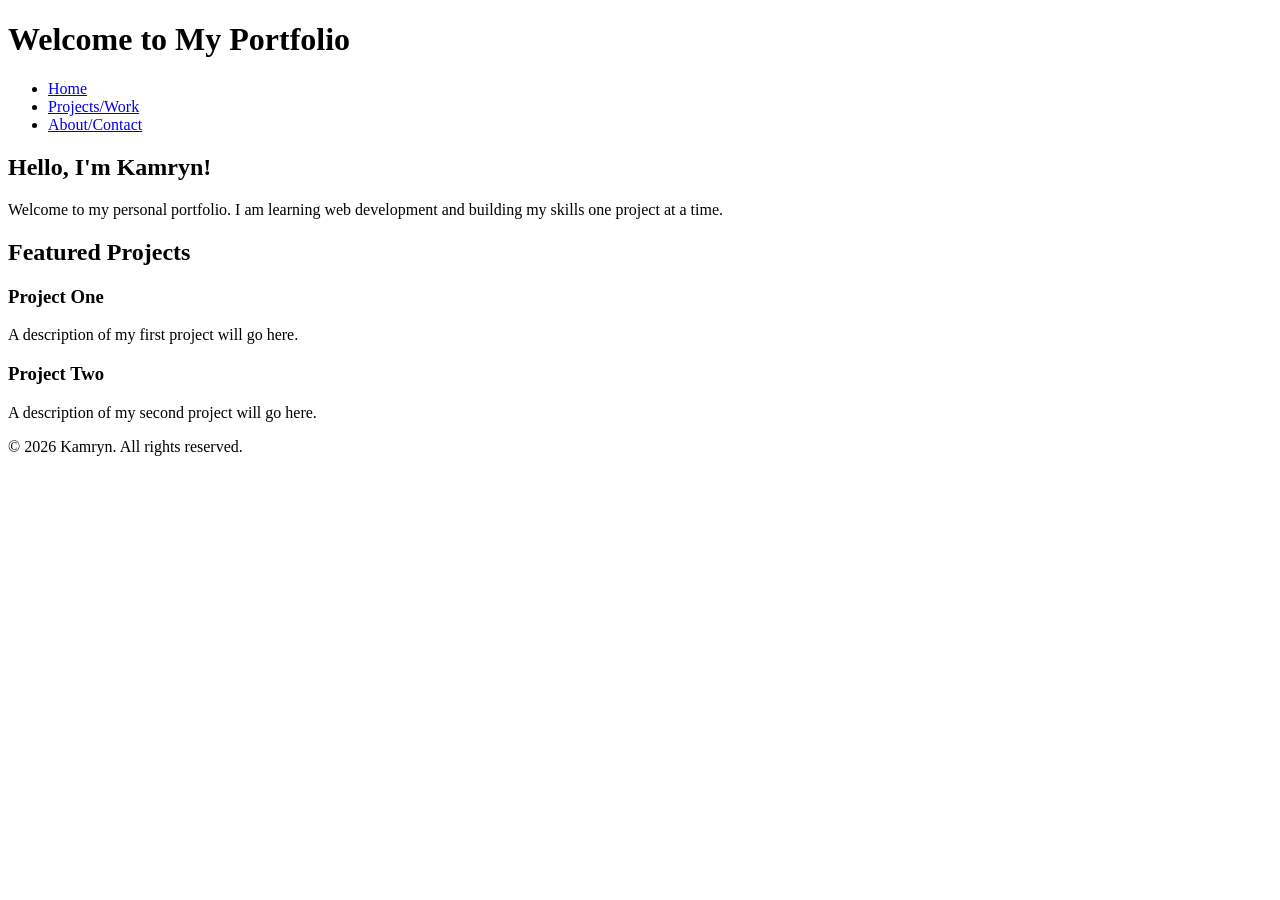
==== index.html @ 4e9c49fb "Add files via upload" ====
<!DOCTYPE html>
<html lang="en">
<head>
    <meta charset="UTF-8">
    <meta name="viewport" content="width=device-width, initial-scale=1.0">
    <title>Home | My Portfolio</title>
</head>
<body>
    <header>
        <h1>Welcome to My Portfolio</h1>

        <nav>
            <ul>
                <li><a href="index.html">Home</a></li>
                <li><a href="projects.html">Projects/Work</a></li>
                <li><a href="about.html">About/Contact</a></li>
            </ul>
        </nav>
    </header>

    <main>
        <section>
            <h2>Hello, I'm Kamryn!</h2>
            <p>
                Welcome to my personal portfolio.
                I am learning web development and building
                my skills one project at a time.
            </p>
        </section>

        <section>
            <h2>Featured Projects</h2>

            <article>
                <h3>Project One</h3>
                <p>A description of my first project will go here.</p>
            </article>

            <article>
                <h3>Project Two</h3>
                <p>A description of my second project will go here.</p>
            </article>
        </section>
    </main>

    <footer>
        <p>&copy; 2026 Kamryn. All rights reserved.</p>
    </footer>
</body>
</html>
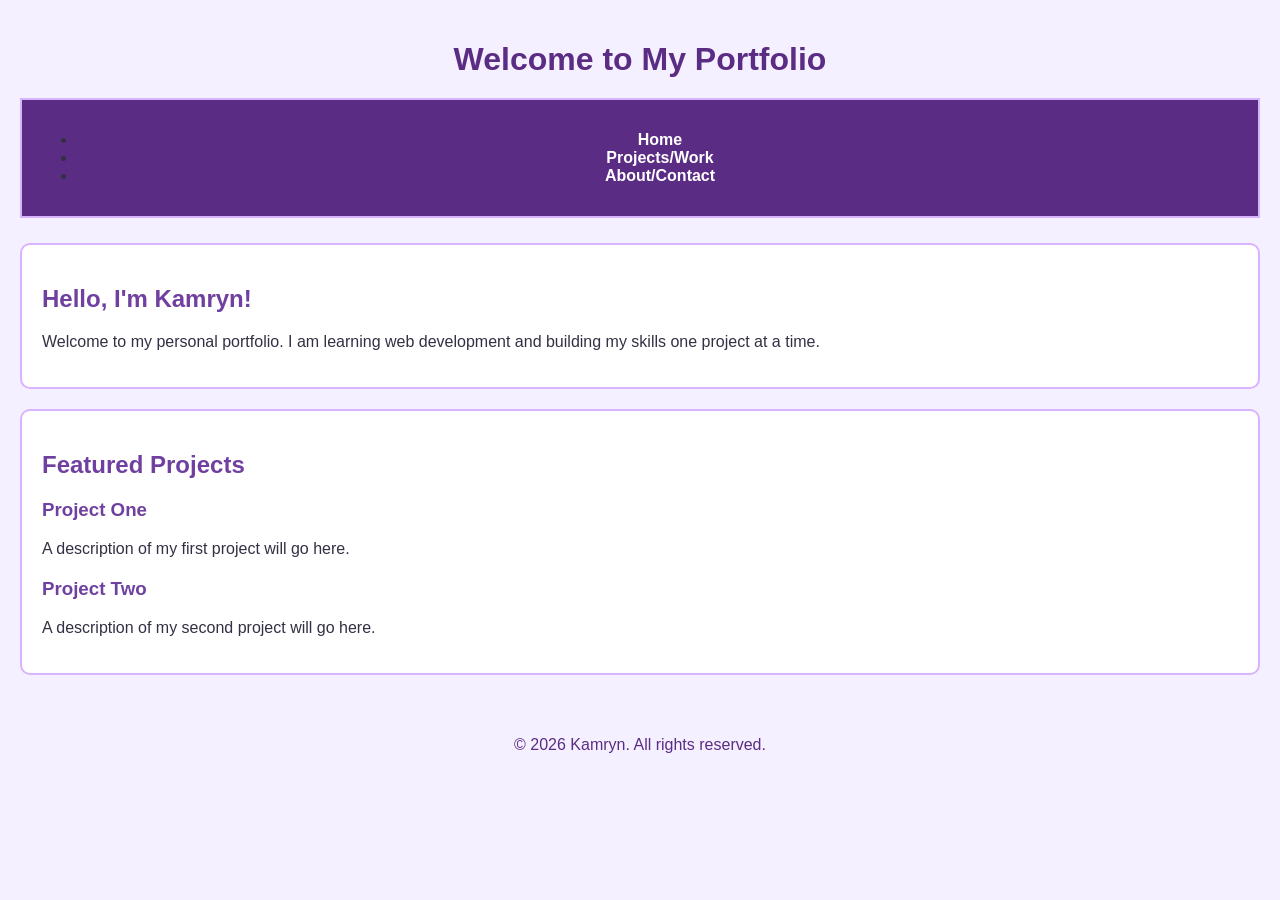
==== commit cad5e3e7: "Add files via upload" ====
--- a/index.html
+++ b/index.html
@@ -5,6 +5,7 @@
     <meta charset="UTF-8">
     <meta name="viewport" content="width=device-width, initial-scale=1.0">
     <title>Home | My Portfolio</title>
+    <link rel="stylesheet" href="style.css">
 </head>
 <body>
     <header>
--- a/style.css
+++ b/style.css
@@ -0,0 +1,71 @@
+
+/* Overall page style */
+body {
+    background-color: #F5F0FF;
+    color: #333044;
+    font-family: Arial, sans-serif;
+    margin: 0;
+    padding: 20px;
+}
+
+/* Main heading */
+h1 {
+    color: #5B2C83;
+    text-align: center;
+    margin-bottom: 20px;
+}
+
+/* Other headings */
+h2, h3 {
+    color: #7040A0;
+    margin-top: 20px;
+}
+
+/* Navigation area */
+nav {
+    background-color: #5B2C83;
+    padding: 15px;
+    margin-bottom: 25px;
+    border: 2px solid #D8B4FE;
+    text-align: center;
+}
+
+/* Navigation links */
+nav a {
+    color: #FFFFFF;
+    margin: 0 12px;
+    text-decoration: none;
+    font-weight: bold;
+}
+
+/* Content sections */
+section {
+    background-color: #FFFFFF;
+    margin: 20px 0;
+    padding: 20px;
+    border: 2px solid #D8B4FE;
+    border-radius: 10px;
+}
+
+/* Class selector */
+.highlight {
+    background-color: #E9D5FF;
+    padding: 10px;
+    border-left: 5px solid #5B2C83;
+}
+
+/* ID selector */
+#contact {
+    margin-top: 25px;
+    padding: 15px;
+    border: 2px solid #7040A0;
+    border-radius: 8px;
+}
+
+/* Footer */
+footer {
+    text-align: center;
+    margin-top: 30px;
+    padding: 15px;
+    color: #5B2C83;
+}
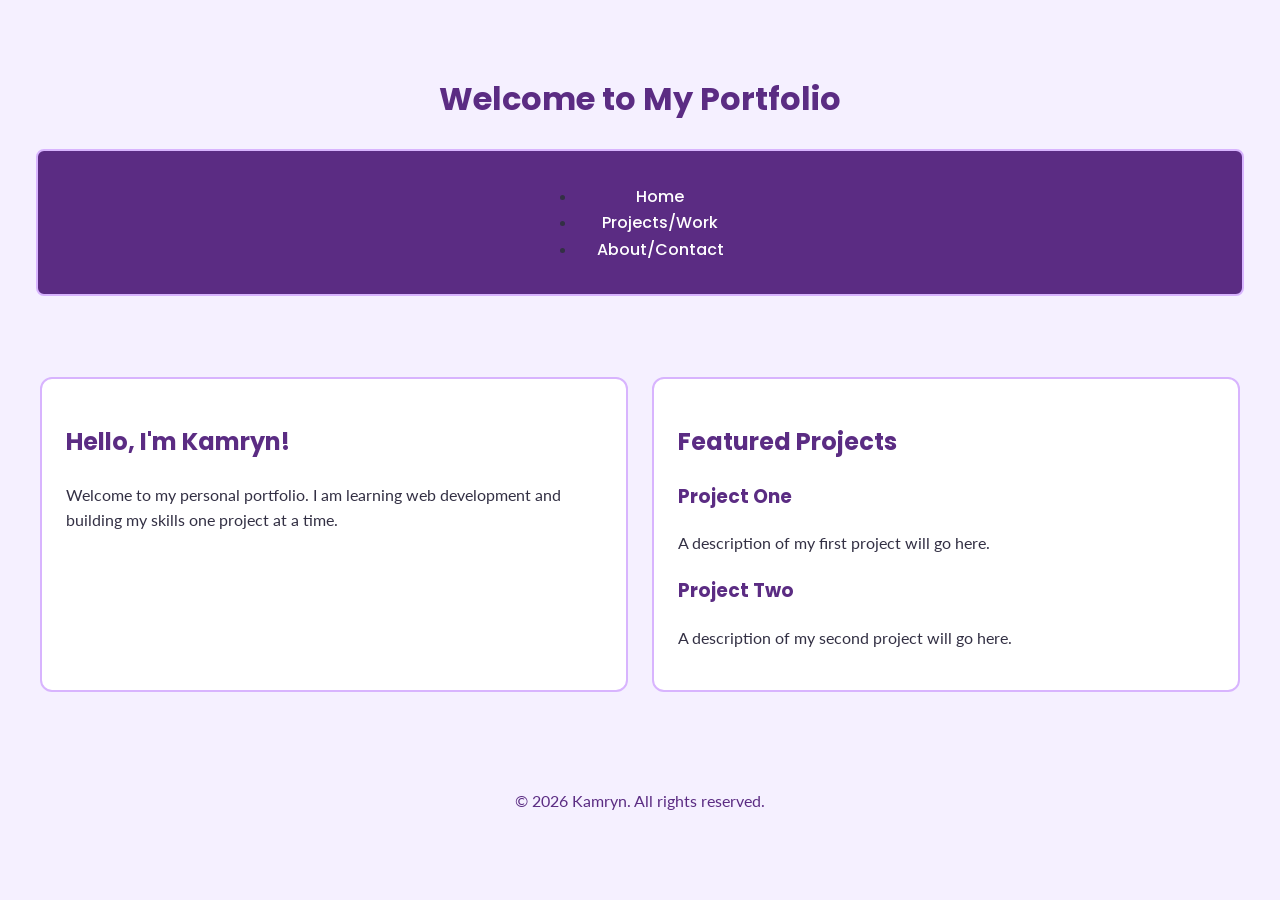
==== commit b0299c7e: "Add files via upload" ====
--- a/index.html
+++ b/index.html
@@ -5,6 +5,9 @@
     <meta charset="UTF-8">
     <meta name="viewport" content="width=device-width, initial-scale=1.0">
     <title>Home | My Portfolio</title>
+    <link rel="preconnect" href="https://fonts.googleapis.com">
+<link rel="preconnect" href="https://fonts.gstatic.com" crossorigin>
+<link href="https://fonts.googleapis.com/css2?family=Lato:wght@400;700&family=Poppins:wght@400;500;600;700&display=swap" rel="stylesheet">
     <link rel="stylesheet" href="style.css">
 </head>
 <body>
--- a/style.css
+++ b/style.css
@@ -69,3 +69,251 @@
     padding: 15px;
     color: #5B2C83;
 }
+
+/* Responsive layout for Homework 3 */
+
+/* Use border-box sizing to help prevent overflow */
+* {
+    box-sizing: border-box;
+}
+
+/* Keep images inside their containers */
+img {
+    max-width: 100%;
+    height: auto;
+}
+
+/* Multi-column layout using CSS Grid */
+main {
+    display: grid;
+    grid-template-columns: repeat(2, minmax(0, 1fr));
+    gap: 20px;
+    width: 100%;
+    max-width: 1200px;
+    margin: 0 auto;
+}
+
+/* Keep each section from overflowing its grid column */
+main > section {
+    min-width: 0;
+}
+
+/* Make navigation links wrap when needed */
+nav {
+    display: flex;
+    flex-wrap: wrap;
+    justify-content: center;
+    align-items: center;
+    gap: 12px;
+}
+
+/* Tablet layout: one column at 768px and below */
+@media (max-width: 768px) {
+    main {
+        grid-template-columns: 1fr;
+        gap: 16px;
+    }
+
+    body {
+        padding: 16px;
+    }
+
+    nav a {
+        margin: 4px;
+    }
+}
+
+/* Mobile layout: smaller spacing at 320px and below */
+@media (max-width: 480px) {
+    body {
+        padding: 10px;
+    }
+
+    nav {
+        padding: 10px;
+        gap: 8px;
+    }
+
+    nav a {
+        margin: 2px;
+        overflow-wrap: anywhere;
+    }
+
+    section {
+        padding: 14px;
+        margin: 12px 0;
+    }
+
+    h1 {
+        font-size: 1.6rem;
+        overflow-wrap: anywhere;
+    }
+}
+
+/* ==================================
+   PORTFOLIO DESIGN SYSTEM
+   ================================== */
+
+/* Color palette and spacing */
+:root {
+    --color-background: #F5F0FF;
+    --color-primary: #5B2C83;
+    --color-secondary: #D8B4FE;
+    --color-accent: #7040A0;
+    --color-white: #FFFFFF;
+    --color-text: #333044;
+
+    --space-1: 8px;
+    --space-2: 16px;
+    --space-3: 24px;
+    --space-4: 32px;
+    --space-5: 40px;
+}
+
+/* General page styling */
+body {
+    background-color: var(--color-background);
+    color: var(--color-text);
+    font-family: "Lato", sans-serif;
+    line-height: 1.6;
+}
+
+/* Heading fonts */
+h1, h2, h3 {
+    font-family: "Poppins", sans-serif;
+    color: var(--color-primary);
+}
+
+/* Main page heading */
+h1 {
+    margin-bottom: var(--space-3);
+}
+
+/* Content sections */
+section {
+    margin: var(--space-3) 0;
+    padding: var(--space-3);
+    border: 2px solid var(--color-secondary);
+    border-radius: 12px;
+    background-color: var(--color-white);
+}
+
+/* Highlighted content */
+.highlight {
+    background-color: var(--color-secondary);
+    padding: var(--space-2);
+    border-radius: 8px;
+}
+
+/* Contact footer */
+#contact {
+    margin-top: var(--space-4);
+    padding: var(--space-3);
+    border-top: 3px solid var(--color-accent);
+}
+
+/* ==================================
+   PORTFOLIO LAYOUT
+   ================================== */
+
+/* Header layout */
+header {
+    text-align: center;
+    padding: var(--space-4) var(--space-2);
+}
+
+/* Navigation using Flexbox */
+nav {
+    display: flex;
+    flex-wrap: wrap;
+    justify-content: center;
+    align-items: center;
+    gap: var(--space-2);
+    background-color: var(--color-primary);
+    padding: var(--space-2);
+    border-radius: 8px;
+}
+
+/* Navigation links */
+nav a {
+    color: var(--color-white);
+    text-decoration: none;
+    font-family: "Poppins", sans-serif;
+    font-weight: 500;
+    padding: var(--space-1);
+}
+
+/* Navigation hover effect */
+nav a:hover {
+    color: var(--color-secondary);
+}
+
+/* Main content using CSS Grid */
+main {
+    display: grid;
+    grid-template-columns: repeat(2, minmax(0, 1fr));
+    gap: var(--space-3);
+    max-width: 1200px;
+    width: 100%;
+    margin: 0 auto;
+}
+
+/* Prevent content from overflowing */
+main > section {
+    min-width: 0;
+}
+
+/* Footer styling */
+footer {
+    text-align: center;
+    padding: var(--space-3);
+    margin-top: var(--space-4);
+}
+
+/* Keep images responsive */
+img {
+    max-width: 100%;
+    height: auto;
+    display: block;
+}
+/* ==================================
+   RESPONSIVE DESIGN
+   ================================== */
+
+/* Tablet screens */
+@media (max-width: 768px) {
+    main {
+        grid-template-columns: 1fr;
+    }
+
+    body {
+        padding: 16px;
+    }
+
+    nav {
+        gap: 8px;
+    }
+}
+
+/* Small mobile screens */
+@media (max-width: 480px) {
+    body {
+        padding: 8px;
+    }
+
+    header {
+        padding: 16px 8px;
+    }
+
+    section {
+        padding: 16px;
+    }
+
+    h1 {
+        font-size: 1.6rem;
+    }
+
+    nav a {
+        padding: 4px;
+    }
+}
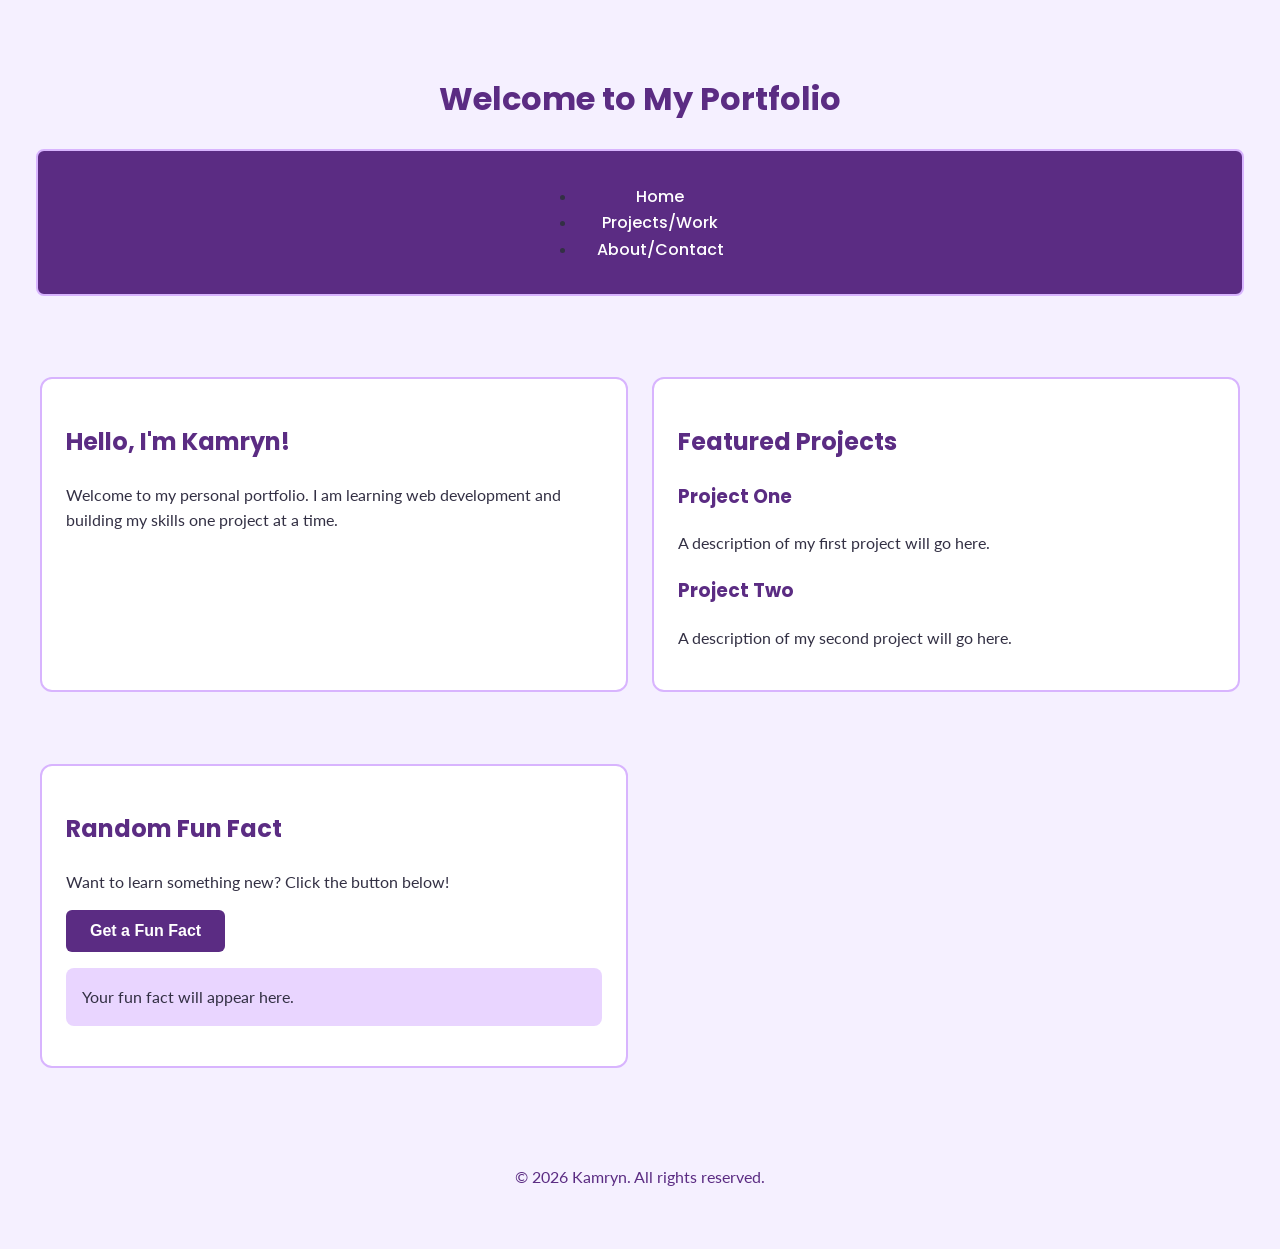
==== commit b10bb1ba: "Add files via upload Add JavaScript interactions, accessible form validation, and API fetch" ====
--- a/index.html
+++ b/index.html
@@ -11,10 +11,11 @@
     <link rel="stylesheet" href="style.css">
 </head>
 <body>
+    <a class="skip-link" href="#main-content">Skip to main content</a>
     <header>
         <h1>Welcome to My Portfolio</h1>
 
-        <nav>
+        <nav aria-label="Main navigation">
             <ul>
                 <li><a href="index.html">Home</a></li>
                 <li><a href="projects.html">Projects/Work</a></li>
@@ -23,7 +24,7 @@
         </nav>
     </header>
 
-    <main>
+    <main id="main-content">
         <section>
             <h2>Hello, I'm Kamryn!</h2>
             <p>
@@ -46,10 +47,24 @@
                 <p>A description of my second project will go here.</p>
             </article>
         </section>
+        <section id="fun-fact-section">
+    <h2>Random Fun Fact</h2>
+
+    <p>Want to learn something new? Click the button below!</p>
+
+    <button id="fact-button" type="button">
+        Get a Fun Fact
+    </button>
+
+    <p id="fact-display" role="status">
+        Your fun fact will appear here.
+    </p>
+</section>
     </main>
 
     <footer>
         <p>&copy; 2026 Kamryn. All rights reserved.</p>
     </footer>
+    <script src="script.js"></script>
 </body>
 </html>
--- a/style.css
+++ b/style.css
@@ -316,4 +316,183 @@
     nav a {
         padding: 4px;
     }
+}
+/* Accessibility improvements */
+
+/* Skip link */
+.skip-link {
+    position: absolute;
+    top: -100px;
+    left: 8px;
+    background-color: #5B2C83;
+    color: #FFFFFF;
+    padding: 12px 16px;
+    z-index: 1000;
+    border-radius: 8px;
+}
+
+/* Show skip link when focused */
+.skip-link:focus {
+    top: 8px;
+}
+
+/* Visible keyboard focus */
+a:focus-visible {
+    outline: 3px solid #7040A0;
+    outline-offset: 4px;
+}
+
+/* Contact form styling */
+
+#contact-form {
+    background-color: #FFFFFF;
+    padding: 24px;
+    margin: 24px auto;
+    border: 2px solid #D8B4FE;
+    border-radius: 10px;
+    max-width: 600px;
+}
+
+#contact-form label {
+    display: block;
+    color: #333044;
+    font-weight: bold;
+    margin-bottom: 8px;
+}
+
+#contact-form input,
+#contact-form textarea {
+    width: 100%;
+    padding: 12px;
+    margin-bottom: 16px;
+    border: 2px solid #7040A0;
+    border-radius: 6px;
+    font-family: Arial, sans-serif;
+    font-size: 16px;
+    color: #333044;
+}
+
+#contact-form fieldset {
+    border: 2px solid #D8B4FE;
+    border-radius: 8px;
+    padding: 16px;
+    margin-bottom: 20px;
+}
+
+#contact-form legend {
+    color: #5B2C83;
+    font-weight: bold;
+    padding: 0 8px;
+}
+
+#contact-form input[type="radio"] {
+    width: auto;
+    margin-right: 8px;
+}
+
+#contact-form button {
+    background-color: #5B2C83;
+    color: #FFFFFF;
+    padding: 12px 24px;
+    border: none;
+    border-radius: 6px;
+    font-size: 16px;
+    font-weight: bold;
+    cursor: pointer;
+}
+
+#contact-form button:hover {
+    background-color: #7040A0;
+}
+
+#contact-form input:focus-visible,
+#contact-form textarea:focus-visible,
+#contact-form button:focus-visible {
+    outline: 3px solid #7040A0;
+    outline-offset: 3px;
+}
+
+#contact-form input:focus:invalid,
+#contact-form textarea:focus:invalid {
+    border: 2px solid #B42318;
+}
+
+/* Show and hide projects button */
+
+#toggle-projects {
+    background-color: #5B2C83;
+    color: #FFFFFF;
+    padding: 12px 24px;
+    border: none;
+    border-radius: 6px;
+    font-size: 16px;
+    font-weight: bold;
+    cursor: pointer;
+    margin: 16px 0;
+}
+
+#toggle-projects:hover {
+    background-color: #7040A0;
+}
+
+#toggle-projects:focus-visible {
+    outline: 3px solid #7040A0;
+    outline-offset: 4px;
+}
+/* Accessible form error messages */
+
+#contact-form .error-message {
+    color: #B42318;
+    font-size: 14px;
+    font-weight: bold;
+    margin: 0 0 16px;
+}
+
+#contact-form .error-message:empty {
+    margin: 0;
+}
+
+#contact-form [aria-invalid="true"] {
+    border: 2px solid #B42318;
+}
+/* Form validation success message */
+
+#form-success {
+    color: #166534;
+    font-weight: bold;
+    margin-top: 16px;
+}
+
+#form-success:empty {
+    margin: 0;
+}
+/* Random Fun Fact styling */
+
+#fact-button {
+    background-color: #5B2C83;
+    color: #FFFFFF;
+    padding: 12px 24px;
+    border: none;
+    border-radius: 6px;
+    font-size: 16px;
+    font-weight: bold;
+    cursor: pointer;
+}
+
+#fact-button:hover {
+    background-color: #7040A0;
+}
+
+#fact-button:focus-visible {
+    outline: 3px solid #7040A0;
+    outline-offset: 4px;
+}
+
+#fact-display {
+    background-color: #E9D5FF;
+    color: #333044;
+    padding: 16px;
+    margin-top: 16px;
+    border-radius: 8px;
+    line-height: 1.6;
 }
